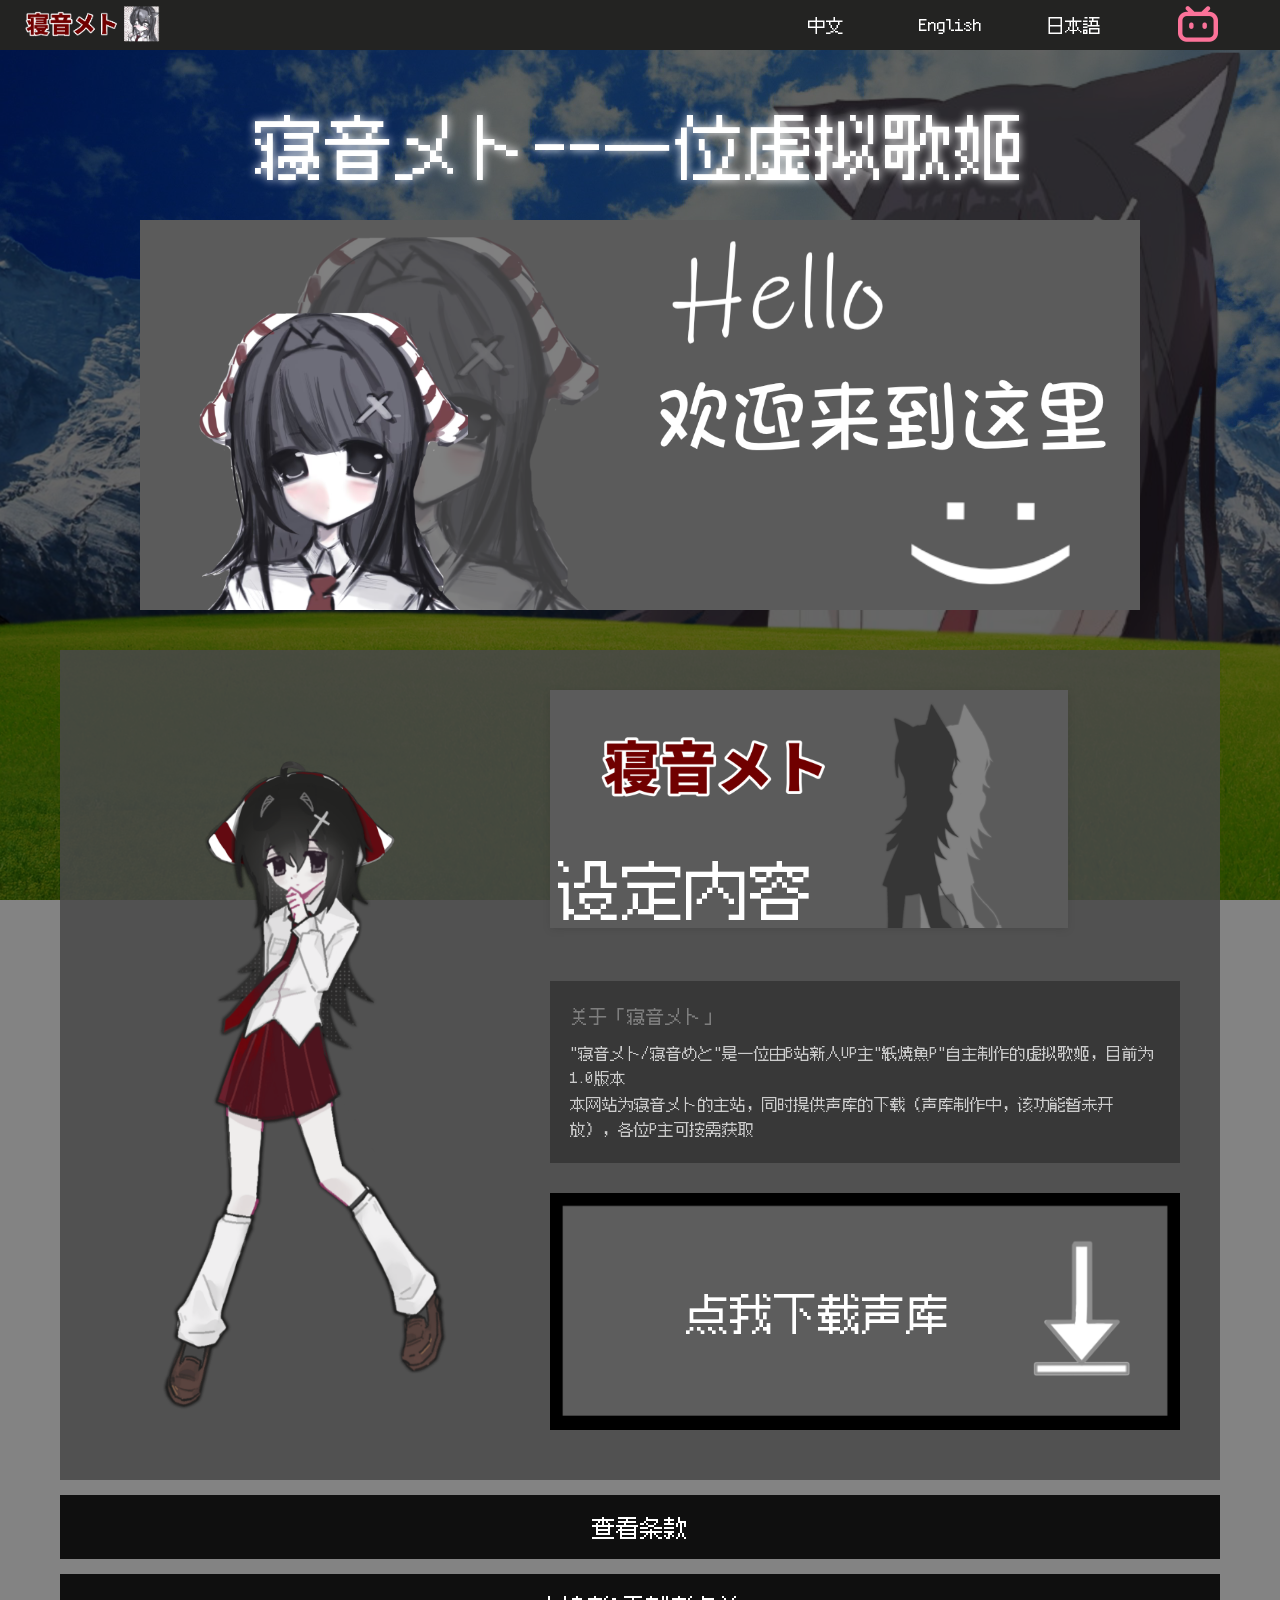
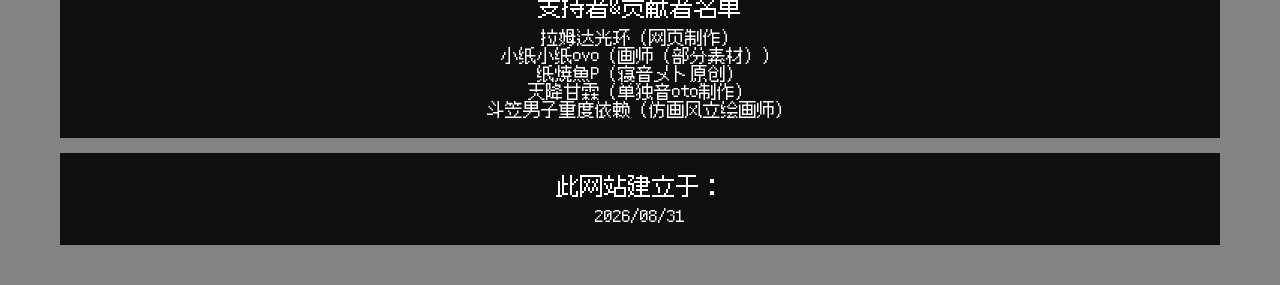
==== HTML/index.html @ 5af9586e "Add files via upload" ====
<!DOCTYPE html>
<html lang="zh-CN">

<head>
    <link rel="icon" href="../image/favicon.png">
    <link rel="stylesheet" href="../CSS/daohanglan_mobile.css">
    <meta charset="UTF-8">
    <meta name="viewport" content="width=device-width, initial-scale=1.0">
    <title>寝音メト--欢迎来到寝音的网站</title>
    <style>
        @font-face {
            font-family: "Myfont";
            src: url("../font/fusion-pixel-12px-monospaced-ja.ttf");
            font-weight: bold;
        }

        * {
            margin: 0;
            padding: 0;
            box-sizing: border-box;
        }

        body {
            font-family: "Myfont", sans-serif;
            background-color: #838383;
            background-image: url("../image/zhishaoyuBG.png");
            background-size: cover;
            background-position: center;
            background-attachment: fixed;
            background-repeat: no-repeat;
        }

        body::before {
            content: "";
            position: fixed;
            top: 0;
            left: 0;
            right: 0;
            bottom: 0;
            background: rgba(0, 0, 0, 0.6);
            z-index: -1;
        }

        .title {
            color: #ffffff;
            text-align: center;
            font-size: 70px;
            font-family: "Myfont";
            text-shadow: 0 0 10px #ffffff;
            margin: 0;
            padding-top: 20px;
        }

        .main-card {
            max-width: 1200px;
            margin: 40px auto;
            padding: 0 20px;
        }

        .content-wrapper {
            display: flex;
            align-items: flex-start;
            justify-content: center;
            gap: 60px;
            background: rgba(73, 73, 73, 0.85);
            padding: 40px;
        }

        .img1 {
            margin-left: 40px;
            width: 350px;
            height: 750px;
            display: block;
        }

        .right-section {
            flex: 1;
            min-width: 300px;
        }

        .sheding {
            width: 518px;
            height: 238px;
            position: relative;
            display: inline-block;
            transition: 0.2s;
            margin-bottom: 30px;
        }

        .ocimg {
            width: 518px;
            height: 238px;
            box-shadow: 0 2px 8px rgba(0, 0, 0, 0.1);
            transition: 0.2s;
            display: block;
        }

        .sheding:hover {
            outline: 2px solid white;
        }

        .design-text {
            position: absolute;
            bottom: 8px;
            left: 8px;
            color: white;
            font-size: 64px;
            cursor: default;
        }

        .description {
            color: #ccc;
            line-height: 1.6;
            margin-top: 20px;
            padding: 20px;
            background: rgba(0, 0, 0, 0.3);
        }

        .description h3 {
            color: #7e7e7e;
            margin-bottom: 10px;
        }

        .hello {
            margin: 40px auto 0;
            max-width: 1000px;
            width: 90%;
            height: auto;
            display: block;
        }

        @media (max-width: 1024px) {
            .content-wrapper {
                flex-direction: column;
                align-items: center;
                padding: 30px;
            }

            .img1 {
                margin-left: 0;
                width: 100%;
                max-width: 400px;
                height: auto;
            }

            .title {
                font-size: 50px;
            }

            .setting-text {
                font-size: 28px;
            }

            .hello {
                margin-left: auto;
                margin-right: auto;
                width: 90%;
                height: auto;
            }
        }

        @media (max-width: 768px) {
            body {
                background-attachment: scroll;
            }

            .title {
                font-size: 30px;
            }

            .main-card {
                margin: 20px auto;
                padding: 0 10px;
            }

            .content-wrapper {
                padding: 12px;
                gap: 20px;
            }

            .setting-text {
                font-size: 24px;
            }

            .hello {
                margin-top: 20px;
            }

            .img1 {
                max-width: 100%;
            }

            .sheding {
                width: 100%;
                height: auto;
            }

            .ocimg {
                width: 100%;
                height: auto;
            }

            .design-text {
                font-size: 32px;
            }

            .description {
                padding: 14px;
            }

            .downbutton {
                margin-top: 20px;
            }

            .downimg {
                max-width: 360px;
            }

            .download-text {
                font-size: 20px;
            }

            .checktermsbutton {
                padding: 14px;
                font-size: 20px;
            }

            .dl01 {
                padding: 14px;
            }

            .dl01 h3 {
                font-size: 20px;
            }

            .dl01 p {
                font-size: 15px;
            }
        }

        .downbutton {
            margin-top: 30px;
            position: relative;
            width: 100%;
            cursor: pointer;
            display: flex;
            flex-direction: column;
            align-items: center;
            justify-content: center;
            gap: 16px;
            text-align: center;
        }

        .downimg {
            width: 100%;
            height: auto;
            object-fit: contain;
            display: block;
        }

        .download-text {
            position: absolute;
            top: 50%;
            left: 0;
            width: 100%;
            transform: translateY(-50%);
            padding-right: 15%;
            color: #ffffff;
            font-family: "Myfont", sans-serif;
            font-size: 44px;
            text-align: center;
            line-height: 1.2;
        }

        .downbutton:hover {
            outline: 2px solid white;
        }

        .downbutton:active {
            outline: 2px solid white;
        }

        .checktermsbutton {
            font-family: "Myfont", sans-serif;
            display: block;
            width: 100%;
            box-sizing: border-box;
            margin-top: 15px;
            padding: 20px;
            background: #0f0f0f;
            color: #ffffff;
            border: none;
            cursor: pointer;
            font-size: 24px;
            transition: 0.2s;
        }

        .checktermsbutton:hover {
            background: #1a1a1a;
            outline: 2px solid white;
        }

        .checktermsbutton:active {
            background: #000000;
            color: #cccccc;
        }

        .dl01 {
            font-family: "Myfont", sans-serif;
            color: #ffffff;
            background-color: #0f0f0f;
            text-align: center;
            padding: 20px;
            margin-top: 15px;
        }

        .dl01 h3 {
            font-family: "Myfont", sans-serif;
            color: #ffffff;
            font-size: 24px;
            margin-bottom: 10px;
        }

        .dl01 p {
            font-family: "Myfont", sans-serif;
            color: #ffffff;
            font-size: 18px;
        }
    </style>
</head>

<body>
    <div class="top-bar">
        <div class="box-top">
            <ul class="top-ui">
                <li>
                    <a href="/"><img src="../image/titlelo.png" alt="logo"></a>
                </li>
                <li>
                    <a href="#" class="lang-btn" data-lang="zh">中文</a>
                </li>
                <li>
                    <a href="#" class="lang-btn" data-lang="en">English</a>
                </li>
                <li>
                    <a href="#" class="lang-btn" data-lang="ja">日本語</a>
                </li>
                <li>
                    <a href="https://b23.tv/KfrrSQa">
                        <img style="margin-top:20px;" src="../image/bilibili-color.png" alt="bilibili">
                    </a>
                </li>
            </ul>
        </div>
    </div>

    <h1 class="title" data-i18n="title">寝音メト--一位虚拟歌姬</h1>

    <img class="hello" src="../image/HelloTitle.png" alt="头图">

    <div class="main-card">
        <div class="content-wrapper">
            <img class="img1" src="../image/lihui.png" alt="立绘">
            <div class="right-section">
                <div class="sheding">
                    <a href="./sheding.html">
                        <img src="../image/oc.png" alt="设定内容" class="ocimg">
                    </a>
                    <div class="design-text" data-i18n="setting">设定内容</div>
                </div>
                <div class="description">
                    <h3 data-i18n="about_title">关于「寝音メト」</h3>
                    <p data-i18n="about_p1">"寝音メト/寝音めと"是一位由B站新人UP主"紙焼魚P"自主制作的虚拟歌姬，目前为1.0版本</p>
                    <p data-i18n="about_p2">本网站为寝音メト的主站，同时提供声库的下载（声库制作中，该功能暂未开放），各位P主可按需获取</p>
                </div>
                <div class="downbutton">
                    <a>
                        <img src="../image/download.png" alt="下载" class="downimg">
                    </a>
                    <div class="download-text" data-i18n="download_btn" onclick="NoReadyAlert()">点我下载声库</div>
                </div>
            </div>
        </div>
        <button onclick="window.location.href='./terms.html'" class="checktermsbutton"
            data-i18n="check_terms">查看条款</button>
        <dl class="dl01">
            <h3 data-i18n="contributors_title">支持者&贡献者名单</h3>
            <p data-i18n="contributor_lamda">拉姆达光环（网页制作）</p>
            <p data-i18n="contributor_xiaozhi">小纸小纸ovo（画师（部分素材））</p>
            <p data-i18n="contributor_zhi">纸焼魚P（寝音メト原创）</p>
            <p data-i18n="contributor_ganlin">天降甘霖（单独音oto制作）</p>
            <p data-i18n="contributor_douli">斗笠男子重度依赖（仿画风立绘画师）</p>
        </dl>
        <dl class="dl01">
            <h3 data-i18n="site_date_title">此网站建立于：</h3>
            <p data-i18n="site_date">2026/08/31</p>
        </dl>
    </div>
    <script>
        //做好了，引导用户去蓝奏云下载文件
        function NoReadyAlert() {
            location.href = "https://wwbcp.lanzoul.com/irNje45odhti";
        }
    </script>
    <script>
        //多语言
        const i18n = {
            zh: {
                title: "寝音メト--一位虚拟歌姬",
                setting: "设定内容",
                about_title: "关于「寝音メト」",
                about_p1: "\"寝音メト/寝音めと\"是一位由B站新人UP主\"紙焼魚P\"自主制作的虚拟歌姬，目前为1.0版本",
                about_p2: "本网站为寝音メト的主站，同时提供声库的下载（声库制作中，该功能暂未开放），各位P主可按需获取",
                download_btn: "点我下载声库",
                contributors_title: "支持者&贡献者名单",
                contributor_lamda: "拉姆达光环（网页制作）",
                contributor_xiaozhi: "小纸小纸ovo（画师（部分素材））",
                contributor_zhi: "纸焼魚P（寝音メト原创）",
                contributor_ganlin: "天降甘霖（单独音oto制作）",
                contributor_douli: "斗笠男子重度依赖（仿画风立绘画师）",
                site_date_title: "此网站建立于：",
                site_date: "2026/08/31"
            },
            en: {
                title: "Neoto Meto--A Virtual Singer",
                setting: "Character Set",
                about_title: "About \"Neoto Meto\"",
                about_p1: "\"Neoto Meto / Neoto Meto\" is a virtual singer independently created by Bilibili newcomer \"Kamishakushi P\", currently at version 1.0",
                about_p2: "This is the official website of Neoto Meto, where you can also download her voicebank(voicebank is being made). Producers are welcome to use it as needed.",
                download_btn: "Download Voicebank",
                contributors_title: "Supporters & Contributors",
                contributor_lamda: "拉姆达光环 (Web design)",
                contributor_xiaozhi: "小纸小纸ovo (Artist (some assets))",
                contributor_zhi: "纸焼魚P (Original creator of Neoto Meto)",
                contributor_ganlin: "天降甘霖 (Single-sound OTO maker)",
                contributor_douli: "斗笠男子重度依赖 (Illustrator of the fan art style)",
                site_date_title: "This site was established on:",
                site_date: "08/31/2026"
            },
            ja: {
                title: "寝音メト--バーチャル歌姫",
                setting: "設定内容",
                about_title: "「寝音メト」について",
                about_p1: "「寝音メト/寝音めと」はBilibiliの新人UP主「紙焼魚P」が自主制作したバーチャル歌姫です。現在はバージョン1.0です。",
                about_p2: "当サイトは寝音メトの公式サイトです。音源ライブラリのダウンロードも提供しており（音源制作中、該当機能はまだ開放されていません）、P主の皆様は必要に応じてご利用いただけます。",
                download_btn: "音源をダウンロード",
                contributors_title: "サポーター&コントリビューター一覧",
                contributor_lamda: "拉姆达光环 (ウェブ制作)",
                contributor_xiaozhi: "小纸小纸ovo (イラストレーター（一部素材）)",
                contributor_zhi: "纸焼魚P (寝音メトのオリジナル制作者)",
                contributor_ganlin: "天降甘霖 (単独音OTO制作)",
                contributor_douli: "斗笠男子重度依赖 (ファンアート風イラストレーター)",
                site_date_title: "当サイトの設立日：",
                site_date: "2026/08/31"
            }
        };

        // ========== 页面标题字典 ==========
        const pageTitles = {
            zh: "寝音メト--欢迎来到寝音的网站",
            en: "Neoto Meto--Welcome to Neoto's Website",
            ja: "寝音メト--寝音のサイトへようこそ"
        };

        // ========== 切换语言 ==========
        function setLanguage(lang) {
            // 更新所有 data-i18n 元素
            document.querySelectorAll('[data-i18n]').forEach(el => {
                const key = el.getAttribute('data-i18n');
                if (i18n[lang] && i18n[lang][key]) {
                    el.textContent = i18n[lang][key];
                }
            });

            // 更新页面标题
            document.title = pageTitles[lang];

            // 更新 html lang 属性
            document.documentElement.lang = lang === 'ja' ? 'ja' : lang === 'en' ? 'en' : 'zh-CN';

            // 保存到 localStorage
            localStorage.setItem('lang', lang);
        }

        // ========== 初始化 ==========
        // 读取保存的语言，默认为中文
        const savedLang = localStorage.getItem('lang') || 'zh';
        setLanguage(savedLang);

        // 绑定语言切换按钮
        document.querySelectorAll('.lang-btn').forEach(btn => {
            btn.addEventListener('click', function (e) {
                e.preventDefault();
                const lang = this.getAttribute('data-lang');
                setLanguage(lang);
            });
        });
    </script>
</body>

</html>
---- CSS/daohanglan_mobile.css ----
.top-bar {
    position: fixed;
    top: 0;
    left: 0;
    z-index: 1000;
    width: 100%;
    height: 50px;
    margin: 0;
    display: flex;
}

body {
    padding-top: 90px;
}

.box-top {
    width: 100%;
    min-width: 1350px;
    background-color: #232322;
    padding: 20px;
}

.box-top-right {}

.top-ui {
    margin-bottom: 40px;
    width: 100%;
    min-width: 800px;
    height: 50px;
    list-style: none;
    margin: 0;
    padding: 0;
    display: flex;
    justify-content: flex-end;
    align-items: center;
}

.top-ui li {
    margin-bottom: 60px;
    width: 10%;
    min-width: 50px;
    margin: 0 0px;
    text-align: center;
    display: block;
}

.top-ui li:first-child {
    margin-bottom: -15px;
    margin-right: auto;
}

.top-ui a {
    margin-bottom: 40px;
    color: rgb(255, 255, 255);
    text-decoration: none;
    font-size: 18px;
    display: inline-block;
    line-height: 1;
}

.top-ui a:hover {
    color: white;
}

.top-ui img {
    height: 40px;
    margin-top: 5px;
    padding: 0;
    display: inline;
    position: relative;
    top: -10px;
}

/* ========== 中屏（平板/窄窗口）适配：解除 PC 端固定最小宽度，避免横向溢出 ========== */
@media (max-width: 1350px) {
    .box-top {
        min-width: unset;
    }

    .top-ui {
        min-width: unset;
    }
}

/* ========== 手机端导航栏适配 ========== */
@media (max-width: 768px) {
    body {
        padding-top: 60px;
    }

    .box-top {
        min-width: unset;
        padding: 8px 8px;
    }

    .top-ui {
        min-width: unset;
        flex-wrap: nowrap;
        justify-content: flex-end;
        gap: 0;
        height: auto;
        align-items: center;
        margin: 0;
    }

    .top-ui li {
        width: auto;
        min-width: unset;
        margin: 0;
    }

    .top-ui li:first-child {
        margin: 0;
        margin-right: auto;
    }

    .top-ui a {
        font-size: 13px;
        margin: 0;
        padding: 0 4px;
        line-height: 1;
    }

    .top-ui img {
        height: 24px;
        margin: 0 !important;
        padding: 0;
        top: 0;
        vertical-align: middle;
    }
}
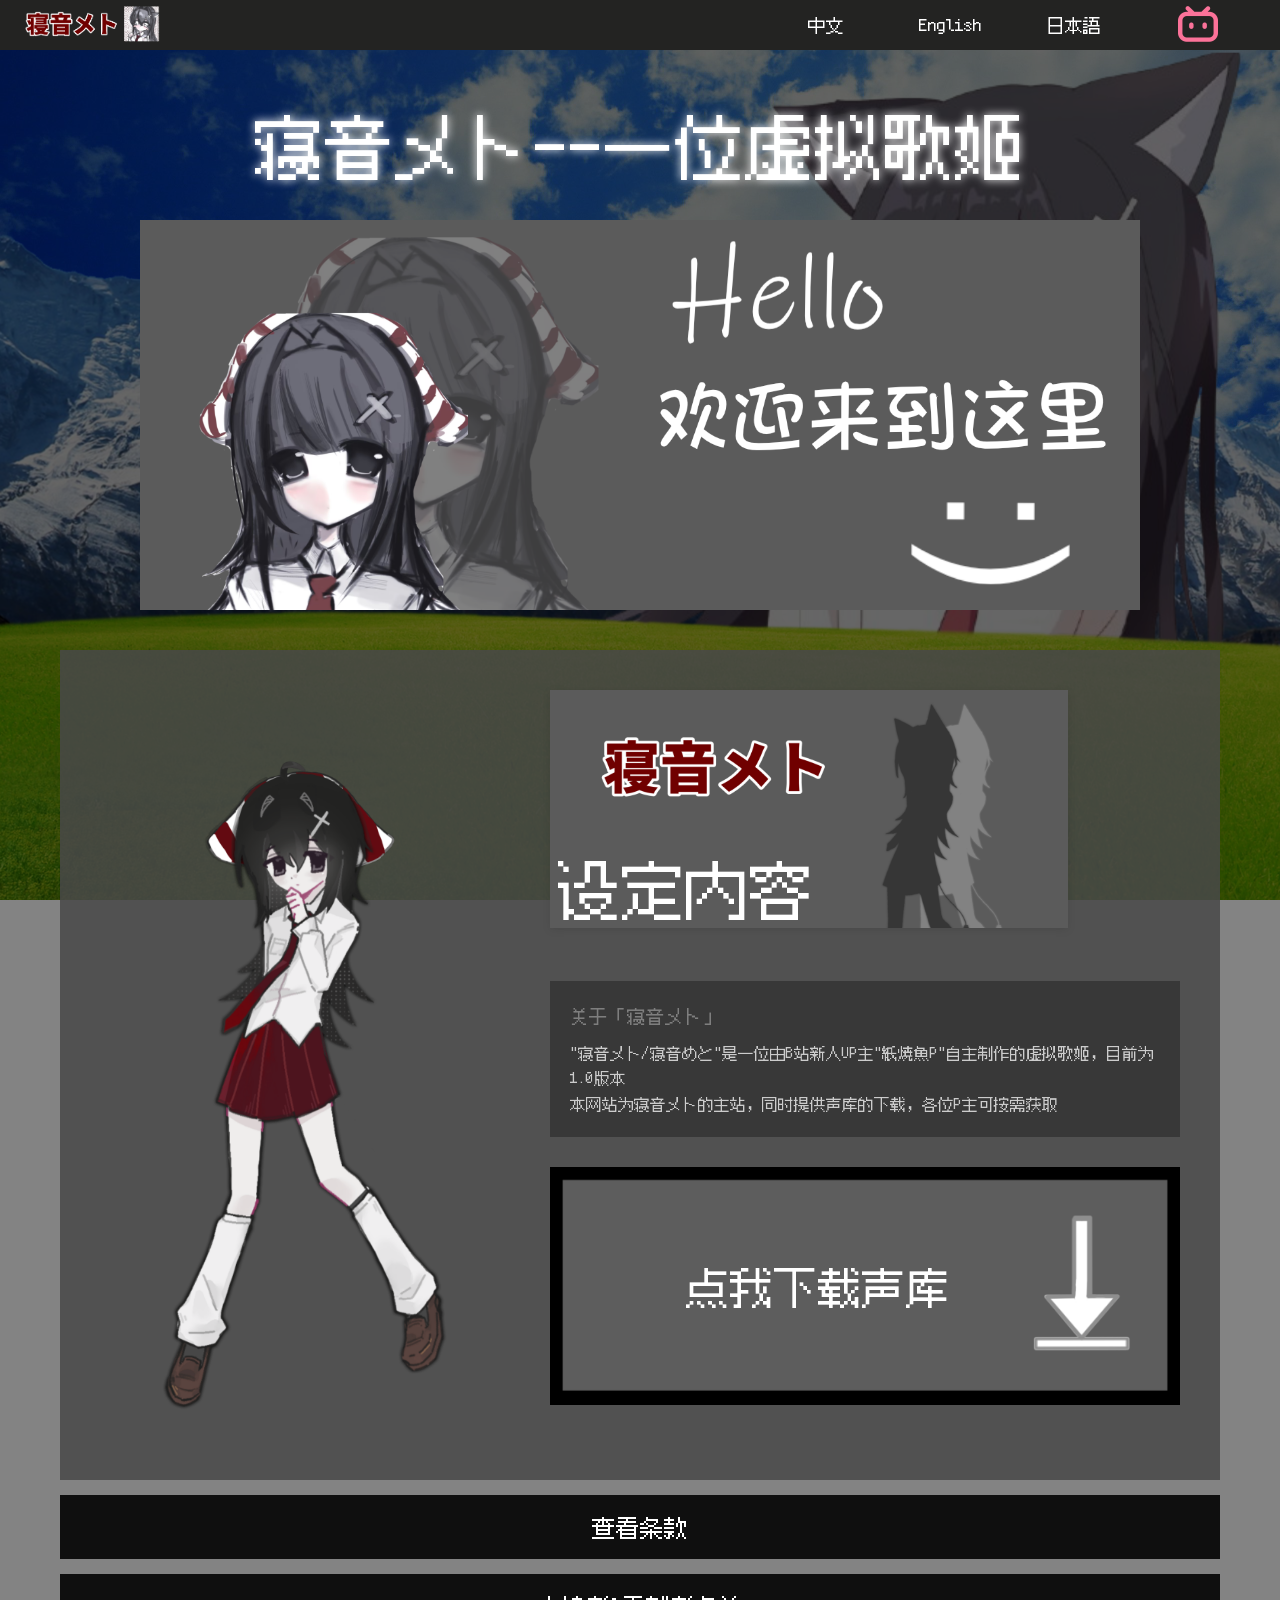
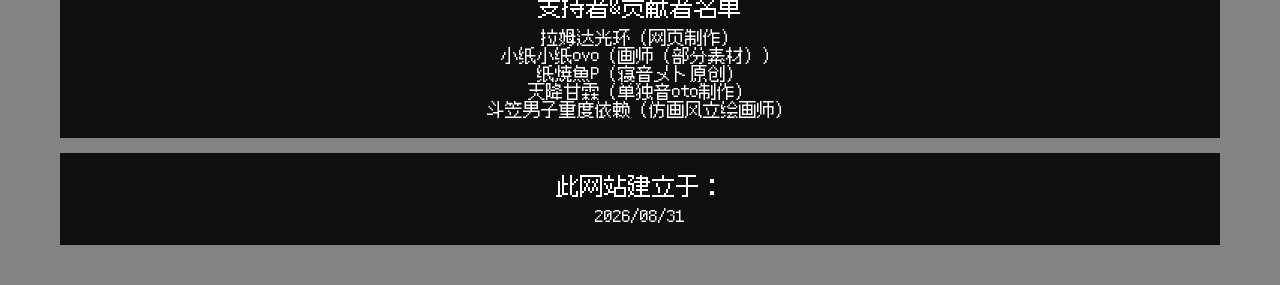
==== commit 9d88d48a: "Update index.html" ====
--- a/HTML/index.html
+++ b/HTML/index.html
@@ -6,7 +6,7 @@
     <link rel="stylesheet" href="../CSS/daohanglan_mobile.css">
     <meta charset="UTF-8">
     <meta name="viewport" content="width=device-width, initial-scale=1.0">
-    <title>寝音メト--欢迎来到寝音的网站</title>
+    <title>寝音メト--一位虚拟歌姬</title>
     <style>
         @font-face {
             font-family: "Myfont";
@@ -371,7 +371,7 @@
                 <div class="description">
                     <h3 data-i18n="about_title">关于「寝音メト」</h3>
                     <p data-i18n="about_p1">"寝音メト/寝音めと"是一位由B站新人UP主"紙焼魚P"自主制作的虚拟歌姬，目前为1.0版本</p>
-                    <p data-i18n="about_p2">本网站为寝音メト的主站，同时提供声库的下载（声库制作中，该功能暂未开放），各位P主可按需获取</p>
+                    <p data-i18n="about_p2">本网站为寝音メト的主站，同时提供声库的下载，各位P主可按需获取</p>
                 </div>
                 <div class="downbutton">
                     <a>
@@ -410,7 +410,7 @@
                 setting: "设定内容",
                 about_title: "关于「寝音メト」",
                 about_p1: "\"寝音メト/寝音めと\"是一位由B站新人UP主\"紙焼魚P\"自主制作的虚拟歌姬，目前为1.0版本",
-                about_p2: "本网站为寝音メト的主站，同时提供声库的下载（声库制作中，该功能暂未开放），各位P主可按需获取",
+                about_p2: "本网站为寝音メト的主站，同时提供声库的下载，各位P主可按需获取",
                 download_btn: "点我下载声库",
                 contributors_title: "支持者&贡献者名单",
                 contributor_lamda: "拉姆达光环（网页制作）",
@@ -426,7 +426,7 @@
                 setting: "Character Set",
                 about_title: "About \"Neoto Meto\"",
                 about_p1: "\"Neoto Meto / Neoto Meto\" is a virtual singer independently created by Bilibili newcomer \"Kamishakushi P\", currently at version 1.0",
-                about_p2: "This is the official website of Neoto Meto, where you can also download her voicebank(voicebank is being made). Producers are welcome to use it as needed.",
+                about_p2: "This is the official website of Neoto Meto, where you can also download her voicebank. Producers are welcome to use it as needed.",
                 download_btn: "Download Voicebank",
                 contributors_title: "Supporters & Contributors",
                 contributor_lamda: "拉姆达光环 (Web design)",
@@ -442,7 +442,7 @@
                 setting: "設定内容",
                 about_title: "「寝音メト」について",
                 about_p1: "「寝音メト/寝音めと」はBilibiliの新人UP主「紙焼魚P」が自主制作したバーチャル歌姫です。現在はバージョン1.0です。",
-                about_p2: "当サイトは寝音メトの公式サイトです。音源ライブラリのダウンロードも提供しており（音源制作中、該当機能はまだ開放されていません）、P主の皆様は必要に応じてご利用いただけます。",
+                about_p2: "当サイトは寝音メトの公式サイトです。音源ライブラリのダウンロードも提供しており、P主の皆様は必要に応じてご利用いただけます。",
                 download_btn: "音源をダウンロード",
                 contributors_title: "サポーター&コントリビューター一覧",
                 contributor_lamda: "拉姆达光环 (ウェブ制作)",
@@ -498,4 +498,4 @@
     </script>
 </body>
 
-</html>+</html>
